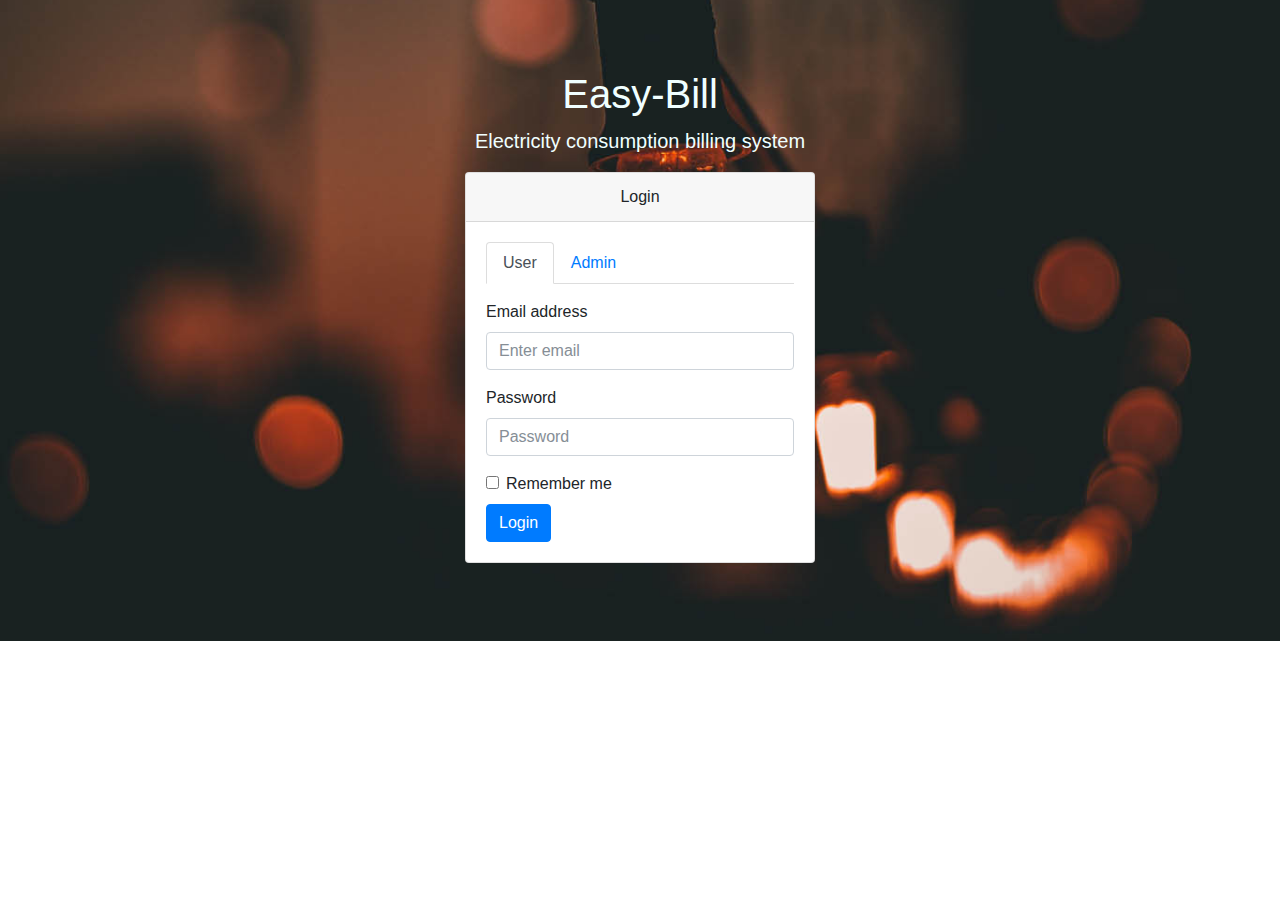
==== index.html @ 881f028b "Add files via upload" ====
<!DOCTYPE html>
<html lang="en">

<head>

    <meta charset="utf-8">
    <meta name="viewport" content="width=device-width, initial-scale=1, shrink-to-fit=no">
    <meta name="description" content="">
    <meta name="author" content="">

    <title>Bare - Start Bootstrap Template</title>

    <!-- Bootstrap core CSS -->
    <link href="css/bootstrap.min.css" rel="stylesheet">

    <!-- Custom styles for this template -->
    <style>
        html{
            
        }
        body {
            padding-top: 54px;
            background-image:url('images/bg.jpg');
background-repeat:no-repeat;
-webkit-background-size:cover;
-moz-background-size:cover;
-o-background-size:cover;
background-size:cover;
background-position:center;
        }
            .white{
            color:azure;
        }
        @media (max-width: 992px) {
            body {
                padding-top: 56px;
                padding-bottom: 120px;
            }
        }
    </style>

</head>

<body>

    <!-- Navigation -->

    <!-- Page Content -->
    <div class="container">
        <div class="row">
            <div class="col-lg-12">
                <h1 class="mt-3 text-center white">Easy-Bill</h1>
                <p class="lead text-center white">Electricity consumption billing system</p>
                <div class="row">
                    <div class="col-lg-4 offset-lg-4">
                        <div class="card">
                            <div class="card-header text-center">
                                Login
                            </div>
                            <div class="card-body">
                                <ul class="nav nav-tabs" id="myTab" role="tablist">
                                    <li class="nav-item">
                                        <a class="nav-link active" id="home-tab" data-toggle="tab" href="#home" role="tab" aria-controls="home" aria-selected="true">User</a>
                                    </li>
                                    <li class="nav-item">
                                        <a class="nav-link" id="profile-tab" data-toggle="tab" href="#profile" role="tab" aria-controls="profile" aria-selected="false">Admin</a>
                                    </li>

                                </ul>
                                <div class="tab-content" id="myTabContent">
                                    <div class="tab-pane fade show active" id="home" role="tabpanel" aria-labelledby="home-tab">
                                        <form>
                                            <div class="form-group mt-3 text-left">
                                                <label for="exampleInputEmail1">Email address</label>
                                                <input type="email" class="form-control" id="exampleInputEmail1" aria-describedby="emailHelp" placeholder="Enter email">

                                            </div>
                                            <div class="form-group text-left">
                                                <label for="exampleInputPassword1">Password</label>
                                                <input type="password" class="form-control" id="exampleInputPassword1" placeholder="Password">
                                            </div>
                                            <div class="form-check text-left">
                                                <label class="form-check-label">
                                              <input type="checkbox" class="form-check-input">
                                              Remember me
                                            </label>
                                            </div>
                                            <a href="user.html" class="btn btn-primary" role="button">Login</a>
                                        </form>



                                    </div>
                                    <div class="tab-pane fade" id="profile" role="tabpanel" aria-labelledby="profile-tab">


                                        <form>

                                            <div class="form-group text-left mt-3">
                                                <label for="exampleInputPassword1">Password</label>
                                                <input type="password" class="form-control" id="exampleInputPassword1" placeholder="Password">
                                            </div>

                                            <a href="admin.html" class="btn btn-primary" role="button">Admin Login</a>
                                        </form>

                                    </div>

                                </div>

                            </div>
                        </div>
                    </div>
                </div>
            </div>

            <!-- Bootstrap core JavaScript -->

            <script src="jquery/jquery.min.js"></script>
            <script src="https://cdnjs.cloudflare.com/ajax/libs/popper.js/1.12.3/umd/popper.min.js" integrity="sha384-vFJXuSJphROIrBnz7yo7oB41mKfc8JzQZiCq4NCceLEaO4IHwicKwpJf9c9IpFgh" crossorigin="anonymous"></script>
            <script src="https://maxcdn.bootstrapcdn.com/bootstrap/4.0.0-beta.2/js/bootstrap.min.js" integrity="sha384-alpBpkh1PFOepccYVYDB4do5UnbKysX5WZXm3XxPqe5iKTfUKjNkCk9SaVuEZflJ" crossorigin="anonymous"></script>

</body>

</html>
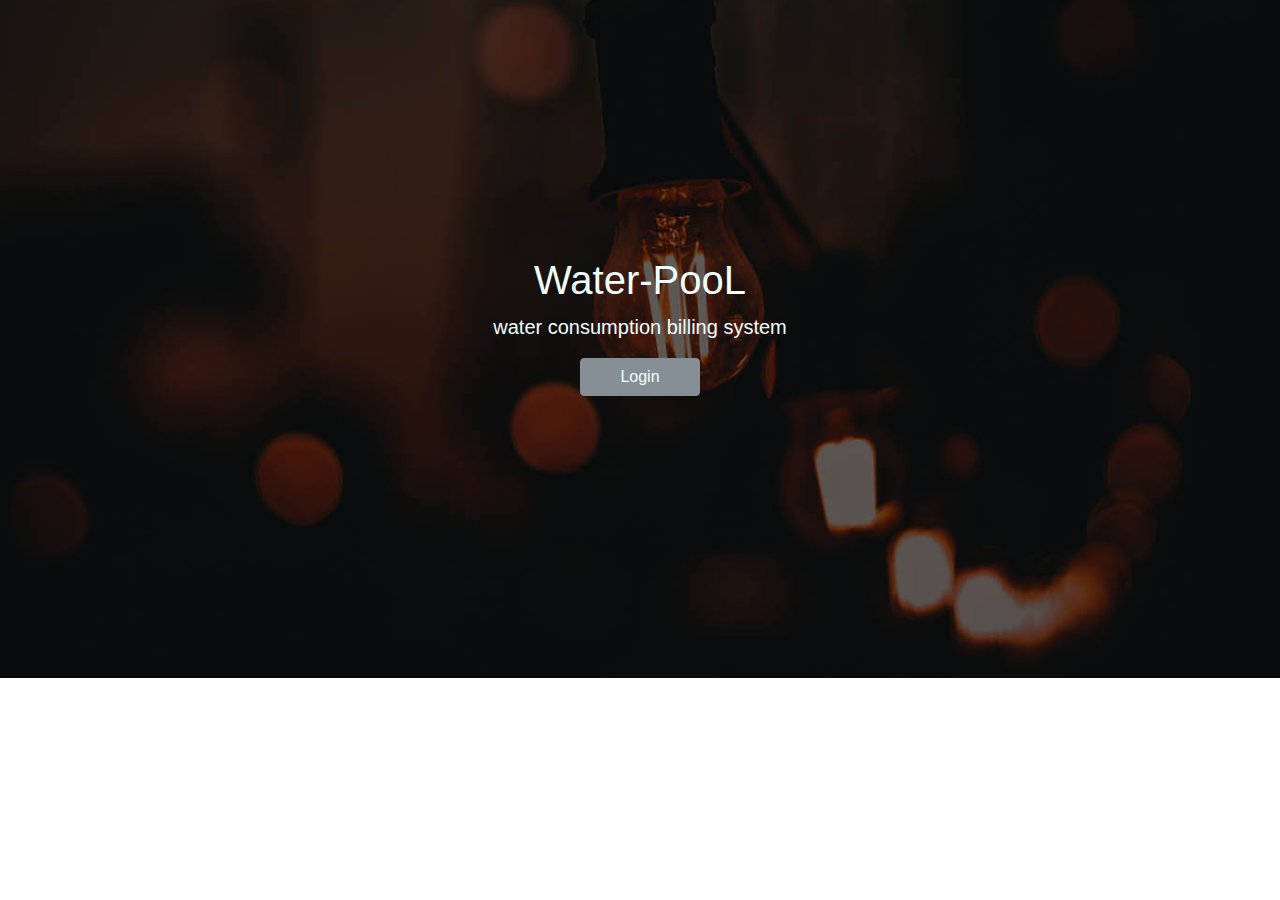
==== commit 79a952c5: "Add files via upload" ====
--- a/index.html
+++ b/index.html
@@ -1,125 +1,73 @@
-<!DOCTYPE html>
-<html lang="en">
-
-<head>
-
-    <meta charset="utf-8">
-    <meta name="viewport" content="width=device-width, initial-scale=1, shrink-to-fit=no">
-    <meta name="description" content="">
-    <meta name="author" content="">
-
-    <title>Bare - Start Bootstrap Template</title>
-
-    <!-- Bootstrap core CSS -->
-    <link href="css/bootstrap.min.css" rel="stylesheet">
-
-    <!-- Custom styles for this template -->
-    <style>
-        html{
-            
-        }
-        body {
-            padding-top: 54px;
-            background-image:url('images/bg.jpg');
-background-repeat:no-repeat;
--webkit-background-size:cover;
--moz-background-size:cover;
--o-background-size:cover;
-background-size:cover;
-background-position:center;
-        }
-            .white{
-            color:azure;
-        }
-        @media (max-width: 992px) {
-            body {
-                padding-top: 56px;
-                padding-bottom: 120px;
-            }
-        }
-    </style>
-
-</head>
-
-<body>
-
-    <!-- Navigation -->
-
-    <!-- Page Content -->
-    <div class="container">
-        <div class="row">
-            <div class="col-lg-12">
-                <h1 class="mt-3 text-center white">Easy-Bill</h1>
-                <p class="lead text-center white">Electricity consumption billing system</p>
-                <div class="row">
-                    <div class="col-lg-4 offset-lg-4">
-                        <div class="card">
-                            <div class="card-header text-center">
-                                Login
-                            </div>
-                            <div class="card-body">
-                                <ul class="nav nav-tabs" id="myTab" role="tablist">
-                                    <li class="nav-item">
-                                        <a class="nav-link active" id="home-tab" data-toggle="tab" href="#home" role="tab" aria-controls="home" aria-selected="true">User</a>
-                                    </li>
-                                    <li class="nav-item">
-                                        <a class="nav-link" id="profile-tab" data-toggle="tab" href="#profile" role="tab" aria-controls="profile" aria-selected="false">Admin</a>
-                                    </li>
-
-                                </ul>
-                                <div class="tab-content" id="myTabContent">
-                                    <div class="tab-pane fade show active" id="home" role="tabpanel" aria-labelledby="home-tab">
-                                        <form>
-                                            <div class="form-group mt-3 text-left">
-                                                <label for="exampleInputEmail1">Email address</label>
-                                                <input type="email" class="form-control" id="exampleInputEmail1" aria-describedby="emailHelp" placeholder="Enter email">
-
-                                            </div>
-                                            <div class="form-group text-left">
-                                                <label for="exampleInputPassword1">Password</label>
-                                                <input type="password" class="form-control" id="exampleInputPassword1" placeholder="Password">
-                                            </div>
-                                            <div class="form-check text-left">
-                                                <label class="form-check-label">
-                                              <input type="checkbox" class="form-check-input">
-                                              Remember me
-                                            </label>
-                                            </div>
-                                            <a href="user.html" class="btn btn-primary" role="button">Login</a>
-                                        </form>
-
-
-
-                                    </div>
-                                    <div class="tab-pane fade" id="profile" role="tabpanel" aria-labelledby="profile-tab">
-
-
-                                        <form>
-
-                                            <div class="form-group text-left mt-3">
-                                                <label for="exampleInputPassword1">Password</label>
-                                                <input type="password" class="form-control" id="exampleInputPassword1" placeholder="Password">
-                                            </div>
-
-                                            <a href="admin.html" class="btn btn-primary" role="button">Admin Login</a>
-                                        </form>
-
-                                    </div>
-
-                                </div>
-
-                            </div>
-                        </div>
-                    </div>
-                </div>
-            </div>
-
-            <!-- Bootstrap core JavaScript -->
-
-            <script src="jquery/jquery.min.js"></script>
-            <script src="https://cdnjs.cloudflare.com/ajax/libs/popper.js/1.12.3/umd/popper.min.js" integrity="sha384-vFJXuSJphROIrBnz7yo7oB41mKfc8JzQZiCq4NCceLEaO4IHwicKwpJf9c9IpFgh" crossorigin="anonymous"></script>
-            <script src="https://maxcdn.bootstrapcdn.com/bootstrap/4.0.0-beta.2/js/bootstrap.min.js" integrity="sha384-alpBpkh1PFOepccYVYDB4do5UnbKysX5WZXm3XxPqe5iKTfUKjNkCk9SaVuEZflJ" crossorigin="anonymous"></script>
-
-</body>
-
+<!DOCTYPE html>
+<html lang="en">
+
+<head>
+
+    <meta charset="utf-8">
+    <meta name="viewport" content="width=device-width, initial-scale=1, shrink-to-fit=no">
+    <meta name="description" content="">
+    <meta name="author" content="">
+
+    <title>Bare - Start Bootstrap Template</title>
+
+    <!-- Bootstrap core CSS -->
+    <link href="css/bootstrap.min.css" rel="stylesheet">
+
+    <!-- Custom styles for this template -->
+    <style>
+        body {
+            padding-top: 240px;
+            padding-bottom: 240px;
+            background-image:url('images/bg.jpg');
+background-repeat:no-repeat;
+-webkit-background-size:cover;
+-moz-background-size:cover;
+-o-background-size:cover;
+background-size:cover;
+background-position:center;
+        }
+            .white{
+            color:azure;
+        }
+        .center{
+            margin-left: auto;
+   margin-right: auto;
+   display: block;
+            width: 120px;           
+        }
+        
+        
+        
+        @media (max-width: 992px) {
+            body {
+                padding-top: 100px;
+            }
+        }
+    </style>
+
+</head>
+
+<body>
+
+    <!-- Navigation -->
+
+    <!-- Page Content -->
+    <div class="container">
+        <div class="row">
+            <div class="col-lg-12 div" >
+                <h1 class="mt-3 text-center white">Water-PooL</h1>
+                <p class="lead text-center white">water consumption billing system</p>
+                
+                <a href="home.html" class="btn btn-secondary center white" role="button">Login</a>
+                    
+            </div>
+
+            <!-- Bootstrap core JavaScript -->
+
+            <script src="jquery/jquery.min.js"></script>
+            <script src="https://cdnjs.cloudflare.com/ajax/libs/popper.js/1.12.3/umd/popper.min.js" integrity="sha384-vFJXuSJphROIrBnz7yo7oB41mKfc8JzQZiCq4NCceLEaO4IHwicKwpJf9c9IpFgh" crossorigin="anonymous"></script>
+            <script src="https://maxcdn.bootstrapcdn.com/bootstrap/4.0.0-beta.2/js/bootstrap.min.js" integrity="sha384-alpBpkh1PFOepccYVYDB4do5UnbKysX5WZXm3XxPqe5iKTfUKjNkCk9SaVuEZflJ" crossorigin="anonymous"></script>
+
+</body>
+
 </html>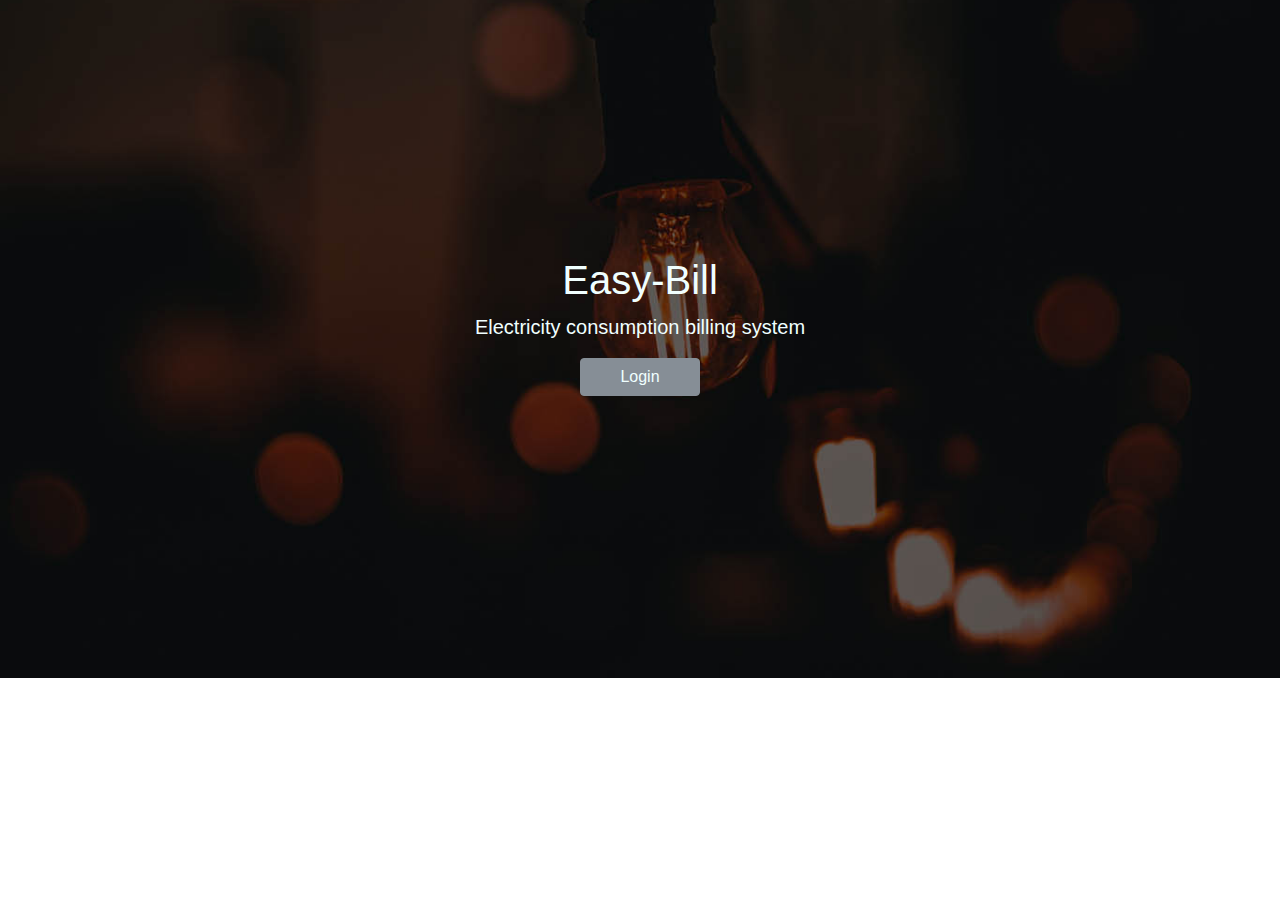
==== commit de50bd18: "Update index.html" ====
--- a/index.html
+++ b/index.html
@@ -40,7 +40,8 @@
         
         @media (max-width: 992px) {
             body {
-                padding-top: 100px;
+                padding-top: 120px;
+                padding-bottom:300px;
             }
         }
     </style>
@@ -55,8 +56,8 @@
     <div class="container">
         <div class="row">
             <div class="col-lg-12 div" >
-                <h1 class="mt-3 text-center white">Water-PooL</h1>
-                <p class="lead text-center white">water consumption billing system</p>
+                <h1 class="mt-3 text-center white">Easy-Bill</h1>
+                <p class="lead text-center white">Electricity consumption billing system</p>
                 
                 <a href="home.html" class="btn btn-secondary center white" role="button">Login</a>
                     
@@ -70,4 +71,4 @@
 
 </body>
 
-</html>+</html>
